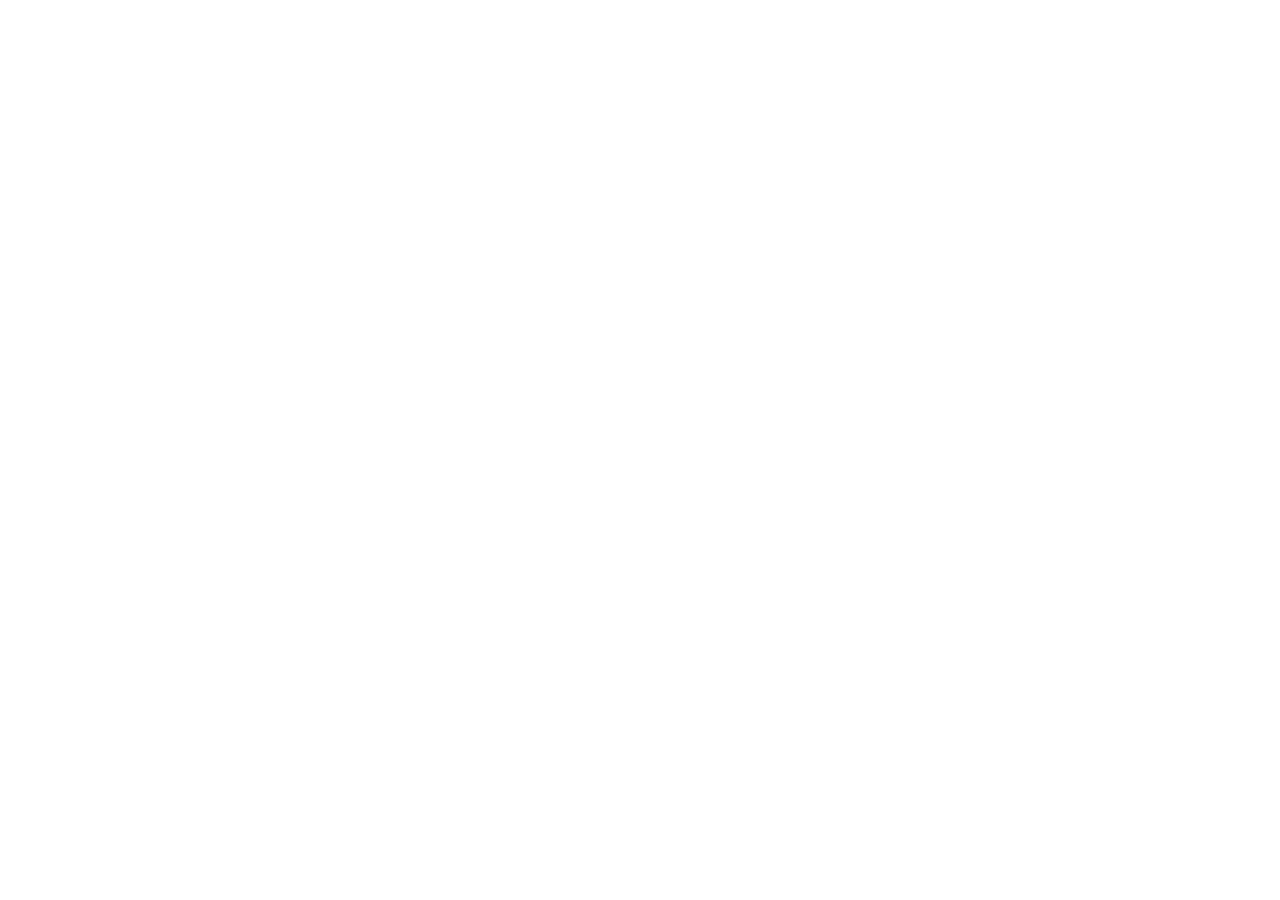
==== index.html @ 3494fd6b "Criei a pagina principal" ====
<!DOCTYPE html>
<html lang="pt-br">
<head>
    <meta charset="UTF-8">
    <meta name="viewport" content="width=device-width, initial-scale=1.0">
    <title>Projeto Redes Sociais</title>
    <link rel="shortcut icon" href="pacote-d013/pacote-d013/favicon.ico" type="image/x-icon">
</head>
<body>
    
</body>
</html>
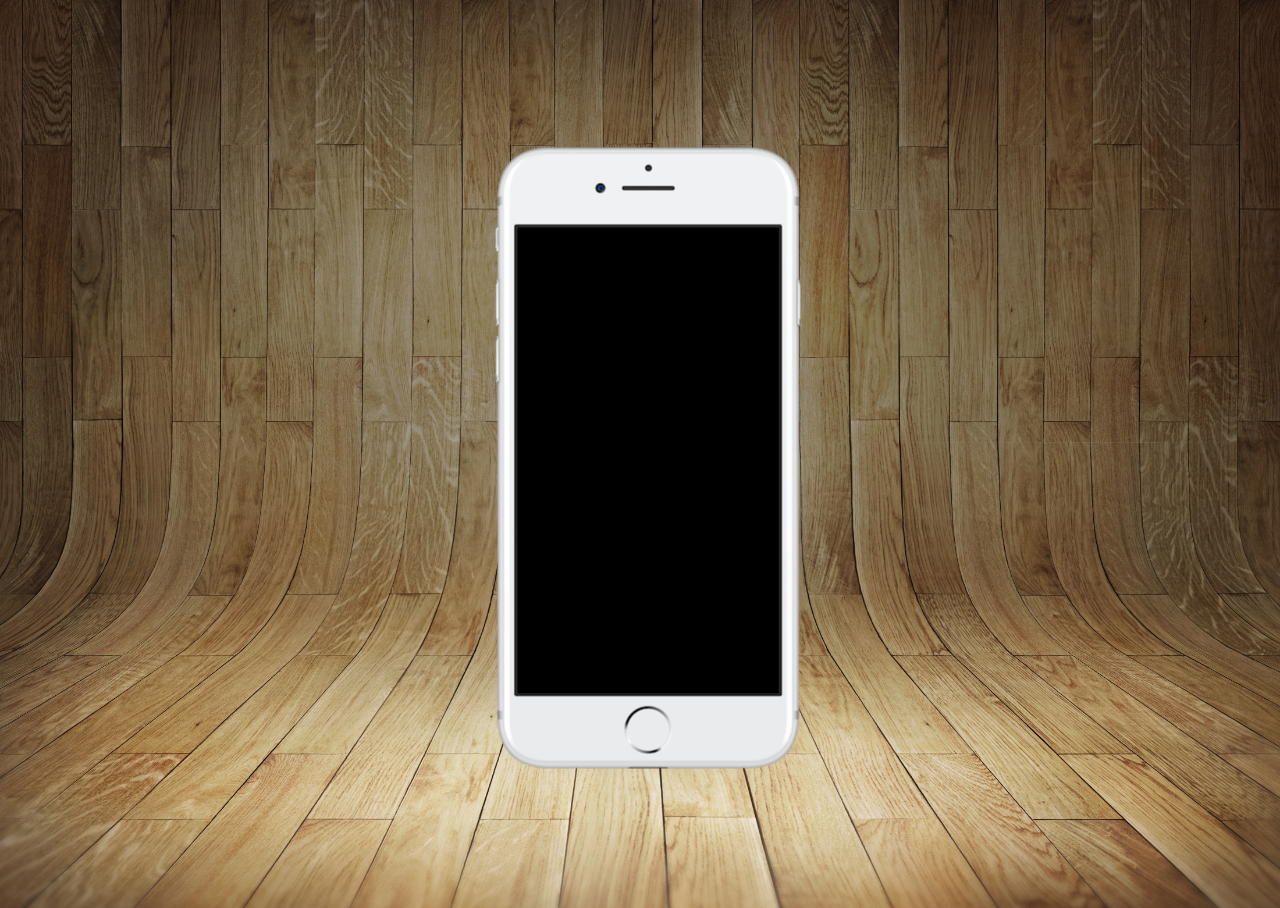
==== commit d7d8409b: "projeto atualizado" ====
--- a/index.html
+++ b/index.html
@@ -5,8 +5,16 @@
     <meta name="viewport" content="width=device-width, initial-scale=1.0">
     <title>Projeto Redes Sociais</title>
     <link rel="shortcut icon" href="pacote-d013/pacote-d013/favicon.ico" type="image/x-icon">
+    <link rel="stylesheet" href="estilos/style.css">
 </head>
 <body>
-    
+    <main>
+        <section id="telefone">
+
+        </section>
+        <section id="redes-sociais">
+
+        </section>
+    </main>
 </body>
 </html>
--- a/estilos/style.css
+++ b/estilos/style.css
@@ -0,0 +1,30 @@
+@charset "UTF-8"
+
+*{
+    margin: 0px;
+    padding: 0px;
+}
+
+html, body{
+    height: 100vh;
+    width: 100vw;
+}
+body{
+    background: url('../pacote-d013/pacote-d013/imagens/fundo-madeira.jpg') no-repeat top center;
+    background-size: cover;
+    background-attachment: fixed;
+}
+main{
+    height: 100vh;
+    position: relative;
+}
+section#telefone{
+    position: absolute;
+    top: 50%;
+    left: 50%;
+    transform: translate(-50%, -50%);
+    height: 627px;
+    width: 311px;
+    background-color: blue;
+    background: url('../pacote-d013/pacote-d013/imagens/frame-iphone.png') no-repeat;
+}
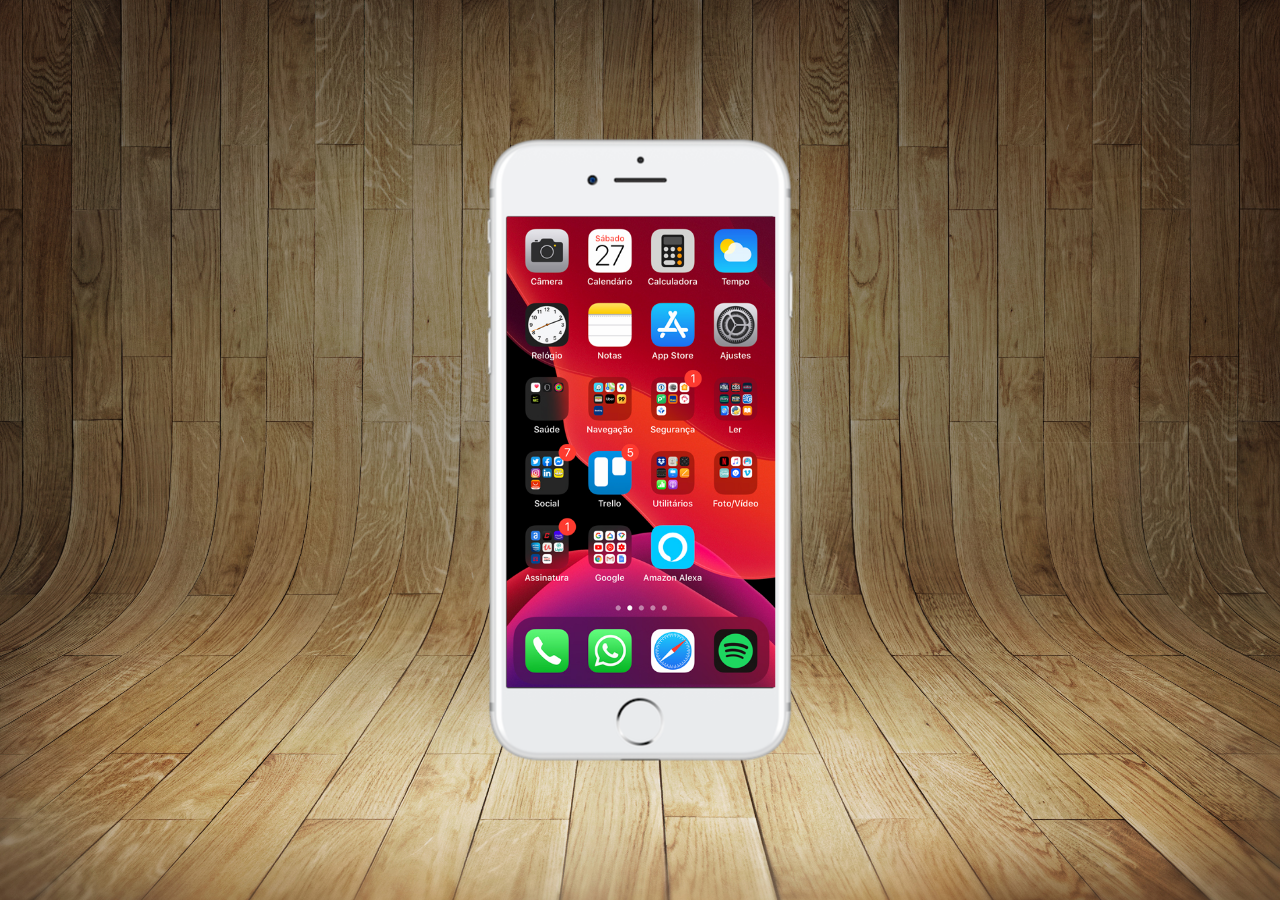
==== commit b64e93a2: "criei a tela home" ====
--- a/index.html
+++ b/index.html
@@ -10,7 +10,7 @@
 <body>
     <main>
         <section id="telefone">
-
+        <iframe src="home.html" frameborder="0" name="tela" id="tela"></iframe>
         </section>
         <section id="redes-sociais">
 
--- a/estilos/style.css
+++ b/estilos/style.css
@@ -1,4 +1,4 @@
-@charset "UTF-8"
+@charset "UTF-8";
 
 *{
     margin: 0px;
@@ -27,4 +27,11 @@
     width: 311px;
     background-color: blue;
     background: url('../pacote-d013/pacote-d013/imagens/frame-iphone.png') no-repeat;
+}
+iframe#tela{
+    position: relative;
+    top: 80px;
+    left: 22px;
+    width: 269px;
+    height: 471px;
 }
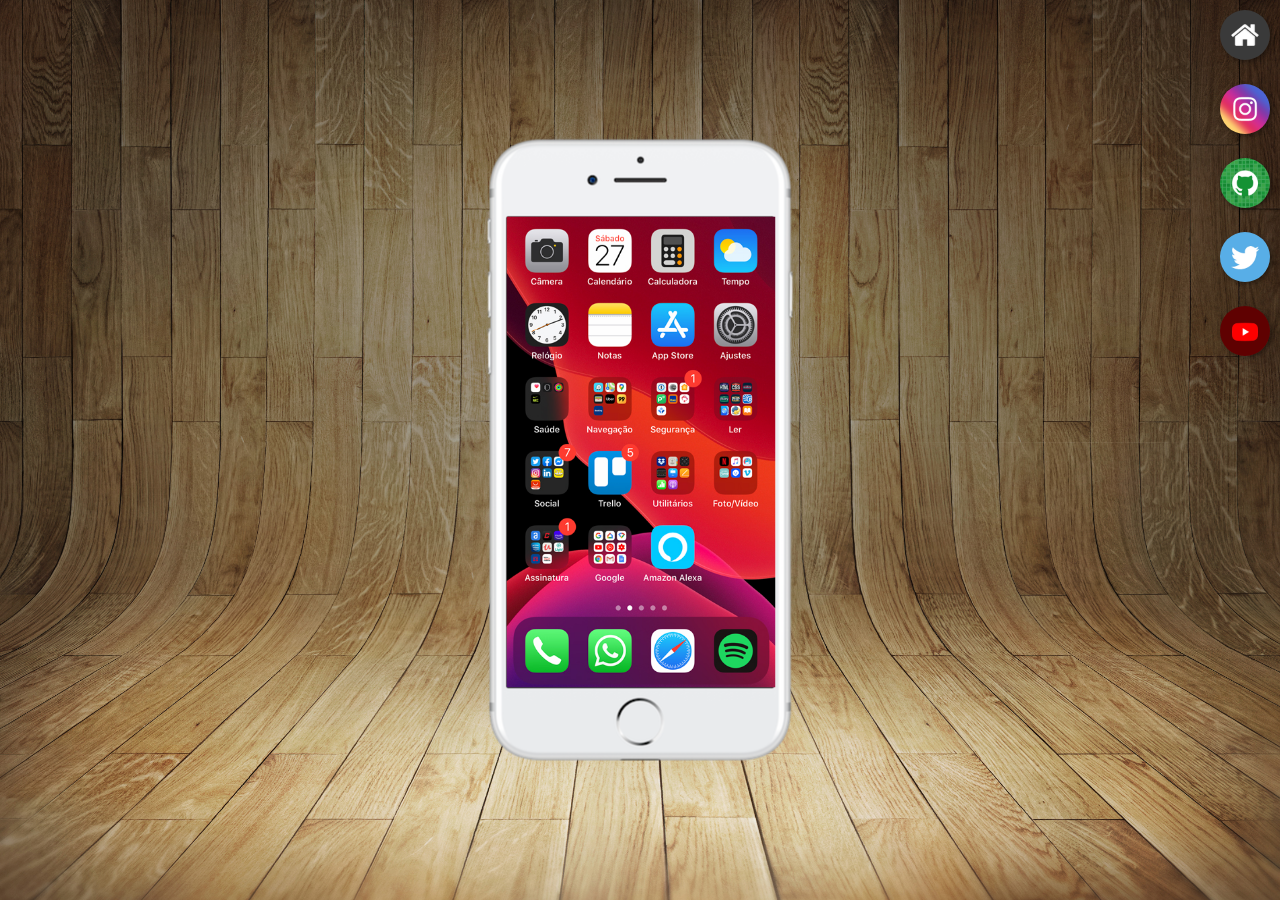
==== commit b94533c8: "criei botões na lateral" ====
--- a/index.html
+++ b/index.html
@@ -10,10 +10,16 @@
 <body>
     <main>
         <section id="telefone">
-        <iframe src="home.html" frameborder="0" name="tela" id="tela"></iframe>
+        <iframe src="home.html" frameborder="0" name="tela" id="tela">
+            Seu navegador não é compatível com isso!
+        </iframe>
         </section>
         <section id="redes-sociais">
-
+            <a href="#" target="tela"> <img src="pacote-d013/pacote-d013/imagens/logo-home.jpg" alt="home"></a> <br>
+            <a href="#" target="tela"> <img src="pacote-d013/pacote-d013/imagens/logo-instagram.jpg" alt="Instagram"></a> <br>
+            <a href="#" target="tela"> <img src="pacote-d013/pacote-d013/imagens/logo-github.jpg" alt="GitHub"></a> <br>
+            <a href="#" target="tela"> <img src="pacote-d013/pacote-d013/imagens/logo-twitter.jpg" alt="Twitter"></a> <br>
+            <a href="#" target="tela"><img src="pacote-d013/pacote-d013/imagens/logo-youtube.jpg" alt="Youtube"></a>
         </section>
     </main>
 </body>
--- a/estilos/style.css
+++ b/estilos/style.css
@@ -34,4 +34,20 @@
     left: 22px;
     width: 269px;
     height: 471px;
+}
+section#redes-sociais{
+    text-align: right;
+}
+section#redes-sociais img{
+    width: 50px;
+    margin: 10px;
+    border-radius: 50%;
+    box-shadow: 2px 2px 5px rgba(0, 0, 0, 0.400);
+    box-sizing: border-box;
+}
+section#redes-sociais img:hover{
+    border: 2px solid rgba(255, 255, 255, 0.600);
+    transform: translate(-3px, -3px);   
+    box-shadow: 5px 5px 10px rgba(0, 0, 0, 0.600);
+    transition: transform 0.3s, border 0.5s;
 }
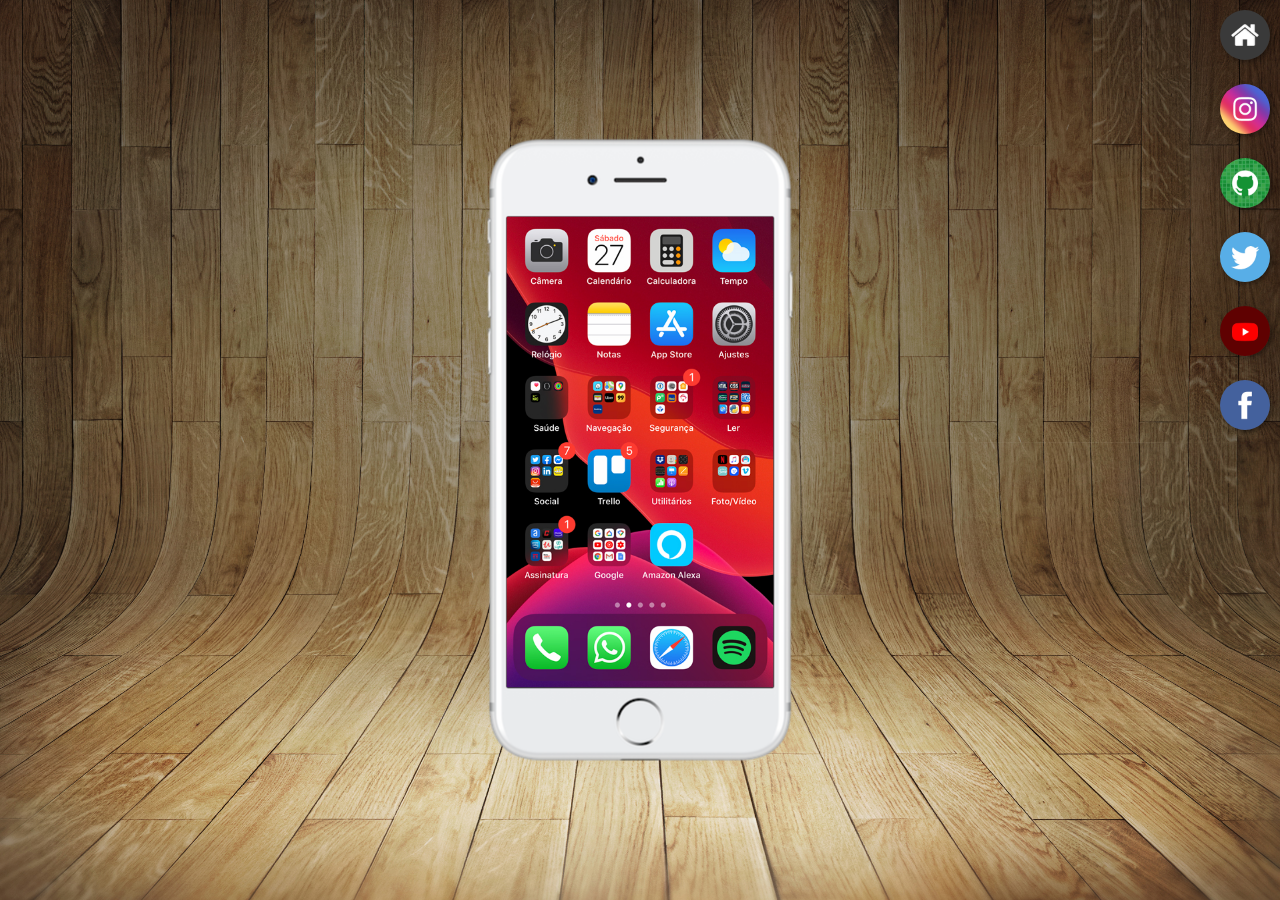
==== commit 348c3651: "terminado projeto redes sociais" ====
--- a/index.html
+++ b/index.html
@@ -15,11 +15,12 @@
         </iframe>
         </section>
         <section id="redes-sociais">
-            <a href="#" target="tela"> <img src="pacote-d013/pacote-d013/imagens/logo-home.jpg" alt="home"></a> <br>
-            <a href="#" target="tela"> <img src="pacote-d013/pacote-d013/imagens/logo-instagram.jpg" alt="Instagram"></a> <br>
-            <a href="#" target="tela"> <img src="pacote-d013/pacote-d013/imagens/logo-github.jpg" alt="GitHub"></a> <br>
-            <a href="#" target="tela"> <img src="pacote-d013/pacote-d013/imagens/logo-twitter.jpg" alt="Twitter"></a> <br>
-            <a href="#" target="tela"><img src="pacote-d013/pacote-d013/imagens/logo-youtube.jpg" alt="Youtube"></a>
+            <a href="home.html" target="tela"> <img src="pacote-d013/pacote-d013/imagens/logo-home.jpg" alt="home"></a> <br>
+            <a href="instagram.html" target="tela"> <img src="pacote-d013/pacote-d013/imagens/logo-instagram.jpg" alt="Instagram"></a> <br>
+            <a href="githu.html" target="tela"> <img src="pacote-d013/pacote-d013/imagens/logo-github.jpg" alt="GitHub"></a> <br>
+            <a href="twitter.html" target="tela"> <img src="pacote-d013/pacote-d013/imagens/logo-twitter.jpg" alt="Twitter"></a> <br>
+            <a href="youtube.html" target="tela"><img src="pacote-d013/pacote-d013/imagens/logo-youtube.jpg" alt="Youtube"></a> <br>
+            <a href="facebook.html" target="tela"> <img src="pacote-d013/pacote-d013/imagens/logo-facebook.jpg" alt="Facebook"></a>
         </section>
     </main>
 </body>
--- a/estilos/style.css
+++ b/estilos/style.css
@@ -32,7 +32,7 @@
     position: relative;
     top: 80px;
     left: 22px;
-    width: 269px;
+    width: 267px;
     height: 471px;
 }
 section#redes-sociais{
